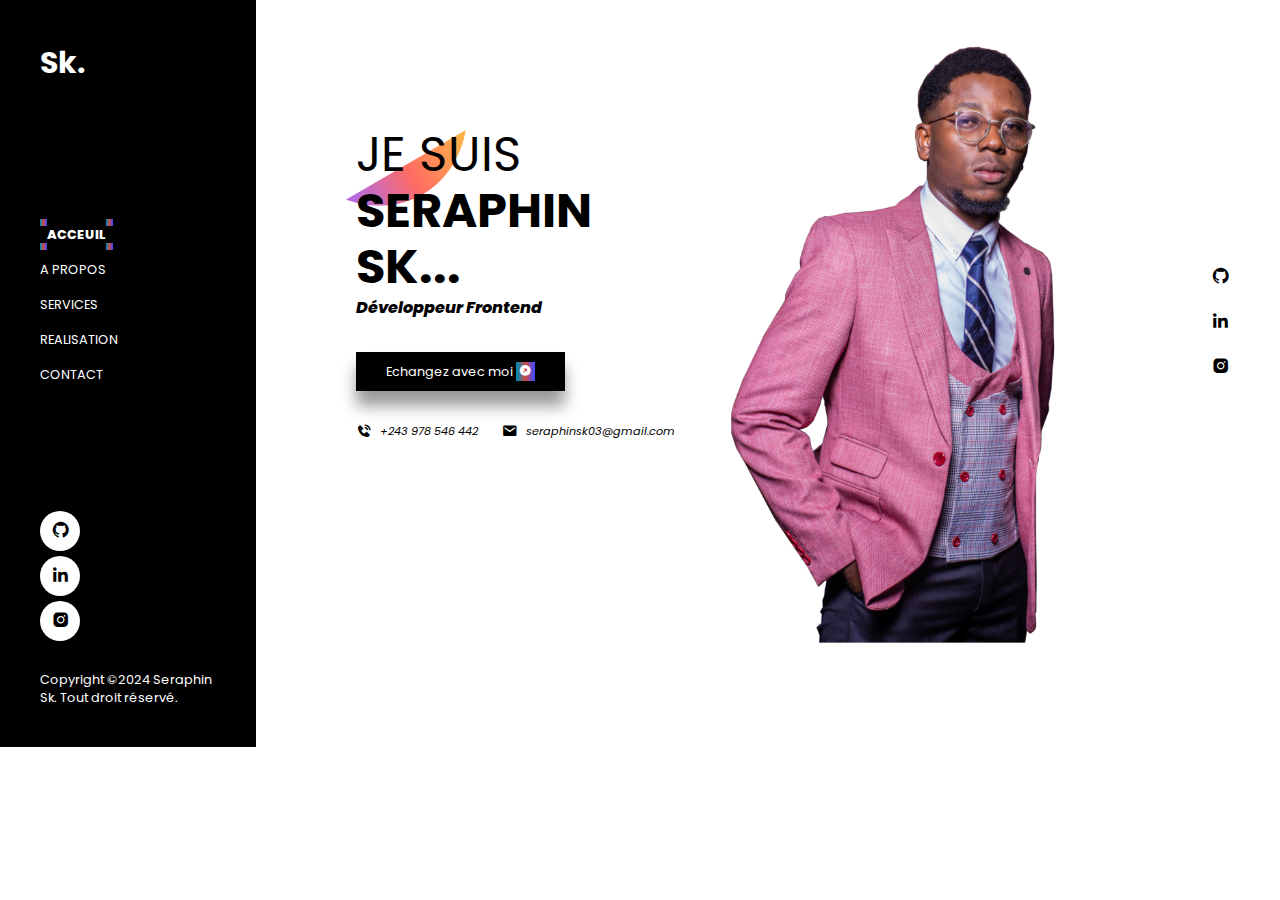
==== index.html @ d550e168 "first commit" ====
<!DOCTYPE html>
<html lang="en">
<head>
    <meta charset="UTF-8">
    <meta name="viewport" content="width=device-width, initial-scale=1.0">
    <title>My_Portfolio-Web</title>
    <!--=============== Favicon ===============-->
    <link rel="shortcut icon" href="/assets/img/favicon.png" type="image/x-icon">
     <!-- link css -->
    <link rel="stylesheet" href="assets/css/style.css">
    <!-- BOX ICONS -->
    <link href='https://unpkg.com/boxicons@2.1.4/css/boxicons.min.css' rel='stylesheet'>
</head>
<body>
   
    <!-- HOME -->
    <section class="global_left">

        <!-- hide sidebar -->
            <input type="checkbox"  id="check">
        
            <label for="check">
                <i class='bx bx-menu' id="btn"></i> 
                <i class='bx bx-x' id="cancel"></i>
            </label>

        <div class="side_bar">

            <div class="content_side_bar">
                <div class="content_logo">
                    <h1>Sk.</h1>
                </div>

                <div class="menu_side_bar">
                    <ul class="link_menu">
                        <li><a href="#" class="active" >ACCEUIL</a></li>
                        <li><a href="assets/html/about.html">A PROPOS</a></li>
                        <li><a href="assets/html/services.html">SERVICES</a></li>
                        <li><a href="assets/html/works.html">REALISATION</a></li>
                        <!-- <li><a href="/assets/html/blogs.html">BLOGS</a></li> -->
                        <li><a href="assets/html/contact.html">CONTACT</a></li>
                    </ul>
                </div>

                <div class="socails_side_bar">
                    <ul class="link_socails">
                        <li><a href="https://github.com/Seraphin-Sk"><i class='bx bxl-github'></i></a></li>
                        <li><a href="https://www.linkedin.com/in/seraphin-sk-49287720a/"><i class='bx bxl-linkedin'></i></a></li>
                        <li><a href="https://www.instagram.com/seraphin__sk/"><i class='bx bxl-instagram-alt'></i></a></li>
                    </ul>
                </div>

                <div class="copyrights_side_bar">
                    <p>
                        Copyright ©2024 Seraphin Sk. Tout droit réservé.
                    </p>
                </div>
            </div>
        </div>

        <!-- too block -->
        <div class="global_right">

            <div class="hero">
                <div class="content_hero">
                    <div class="content">
                        <div class="content_title">
                            <h1>
                                <span class="title_span">JE SUIS</span> SERAPHIN SK...
                            </h1>
                            <p class="subtitle">
                                <span class="subtitle_span">Développeur Frontend</span>
                            </p>
                        </div>
    
                        <div class="content_btn">
                            <button class="title_btn">
                                <a href="assets/html/contact.html">
                                    Echangez avec moi <i class='bx bxs-right-top-arrow-circle icon_btn'></i>
                                </a>
                            </button>
                        </div>
    
                        <div class="content_contact">
                            <span class="contact_text"><i class='bx bxs-phone-call contact_icon'></i> +243 978 546 442</span>
                            <span class="contact_text"><i class='bx bxs-envelope contact_icon'></i> seraphinsk03@gmail.com</span>
                        </div>
                    </div>
    
                    <div class="vector">
                        <img src="assets/img/Vector.png" alt="">
                    </div>
                </div>
    
                <div class="img_hero">
                    <img src="assets/img/sk.png" alt="">
                </div>
    
                <div class="socails_hero">
                    <ul class="link_socails">
                        <li><a href="https://github.com/Seraphin-Sk"><i class='bx bxl-github'></i></a></li>
                        <li><a href="https://www.linkedin.com/in/seraphin-sk-49287720a/"><i class='bx bxl-linkedin'></i></a></li>
                        <li><a href="https://www.instagram.com/seraphin__sk/"><i class='bx bxl-instagram-alt'></i></a></li>
                    </ul>
                </div>
            </div>
        </div>   
    </section>
</body>
</html>
---- assets/css/style.css ----
/* Google fonts */
@import url('https://fonts.googleapis.com/css2?family=Poppins:ital,wght@0,400;0,500;0,600;0,700;0,800;0,900;1,800;1,900&display=swap');

*{
    font-family: "Poppins", sans-serif;
    margin: 0;
    padding: 0;
    box-sizing: border-box;
    list-style: none;
    text-decoration: none;
}

:root {
    --text-color: #000000;
    --bg-color: #fff;
    --background: linear-gradient(270.16deg, #464cfa 5.74%, #d74641 50.64%, #0a88ab 92.05%);
}

img{
    width: 100%;
}

/* 01_HOME */
.side_bar{
    position: fixed;
    background-color: #000000;
    top: 0;
    left: 0;
    width: 20%;
    height: auto;
    transition: all .5s ease;
}

.content_side_bar{
    padding: 40px;
    color: var(--bg-color);
}

.content_logo{
    position: relative;
    margin-bottom: 130px;
}

.content_logo h1{
    font-size: 30px;
}

.link_menu li{
    padding: 5px 0;
}

.link_menu li a{
    color: var(--bg-color);
    font-size: 0.8rem;
}

.link_menu li a:hover{
    font-weight: 600;
}

.active{
    font-weight: 800;
    border: 7px solid;
    border-image-source: var(--background); 
}

.socails_side_bar{
    margin-top: 120px;
}

 .link_socails li{
    padding: 10px 0 ;
    width: 40px;
    height: 40px;
    background-color: var(--bg-color);
    display: flex;
    align-items: center;
    justify-content: center;
    border-radius: 50%;
    margin-bottom: 5px;
}

.link_socails li:hover{
    transition: 0.5s;
    background-color: #2c16f1;
}

.link_socails li a i:hover{
    color: white;
}

.link_socails li a{
    color: var(--text-color);
}

.copyrights_side_bar{
    margin-top: 30px;
}

.copyrights_side_bar p{
    font-size: 0.8rem;
}


/* hide sidebar */
#check{
    display: none;
}

label #btn, label #cancel{
    display: none;
}


/* part right */
.global_right{
    position: relative;
    top: 0;
    right: 0;
    left: 20%;
    width: 80%;
    height: auto;
    background-color: var(--bg-color);
}


/* HERO */
.hero{
    display: flex;
    justify-content: center;
    align-items: center;
    padding: 0 20px;
}

.content_hero .content{
    position: relative;
    display: grid;
    gap: 2rem;
    align-items : flex-start;
    margin-left: 80px;
    z-index: 100;
}

.content_title h1 {
    font-size: 3rem;
    line-height: 3.5rem;
}

.content_title .title_span{
   font-weight: normal;
}

.content_title .subtitle_span{
    font-weight: 800;
    font-style: italic;
}

.content_btn .title_btn{
    padding: 10px 30px;
    background-color: var(--text-color);
    color: var(--bg-color);
    font-size: 0.8rem;
    cursor: pointer;
    border: none;
    outline: none;
    box-shadow: 0 15px 15px rgba(0, 0, 0, 0.4);
}

.content_btn .title_btn a{
    color: var(--bg-color);
}

.title_btn .icon_btn{
    border: 1px solid linear-gradient(270.16deg, #464cfa 5.74%, #d74641 50.64%, #0a88ab 92.05%);
    padding: 3px 3px;
    font-size: 0.8rem;
    background: linear-gradient(270.16deg, #464cfa 5.74%, #d74641 50.64%, #0a88ab 92.05%);
}

.content_contact{
    display: flex;
    gap: 1.5rem;
}

.contact_text{
    display: flex;
    gap: 0.5rem;
    font-size: 0.7rem;
    font-style: italic;
}

.contact_icon{
    font-size: 1rem;
}

/* vector */
.vector{
    position: relative;
    width: 120px;
    left: 70px;
    top: -310px;
}

.img_hero{
    padding: 0 40px;
}

.socails_hero{
    margin-right: 20px;
}

.link_socails li a{
    font-size: 1.2rem;
}


/* ================ 02_ABOUT ============== */
.container_welcom{
    position: relative;
    padding: 30px 70px;
}
/* welcome to */

.title_wlcom span{
    font-style: italic;
    font-size: 0.7rem;
}

.content_element{
    display: flex;
    align-items: center;
    justify-content: space-between;
}

.element_img img{
    width: 100%;
    height: auto;
}

.element_img .details_img{
    text-align: center;
    margin-top: 20px;
}

.details_img h1{
    color: #3535e7;
}

.details_img .subtitle{
    font-size: 0.8rem;
}

.details_img .subtitle_span{
    font-style: italic;
    font-weight: 800;
}

.details_img button{
    margin-top: 20px;
    padding: 10px 30px;
    background-color: var(--text-color);
    color: var(--bg-color);
    font-size: 0.8rem;
    cursor: pointer;
    border: none;
    outline: none;
    box-shadow: 0 15px 15px rgba(0, 0, 0, 0.4);
}

.details_img button .icon_btn{
    border: 1px solid linear-gradient(270.16deg, #464cfa 5.74%, #d74641 50.64%, #0a88ab 92.05%);
    padding: 3px 3px;
    font-size: 0.8rem;
    background: linear-gradient(270.16deg, #464cfa 5.74%, #d74641 50.64%, #0a88ab 92.05%);
}

.details_img button a{
    color: var(--bg-color);
}

.element_doc{
    margin-left: 80px;
}

.element_doc .doc_links ul{
    display: grid;
    grid-template-columns: repeat(2, max-content);
    gap: 1rem;
    padding: 30px 0;
}

.doc_links li{
    font-style: italic;
    font-size: 0.8rem;
    font-weight: 600;
}

.doc_links .doc_icon{
    border: 1px solid ececec;
    border-radius: 50%;
    padding: 5px;
    background: #ececec;
}

.doc_para{
    display: flex;
    justify-content: space-between;
    padding: 30px 0;
}

.para .title_para{
    margin-bottom: 5px;
    font-size: 1rem;
    font-style: italic;
    display: flex;
    gap: 0.7rem;
}

.para .title_para .number{
    font-style: normal;
    font-size: 2.5rem;
    color: #3535e7;
}

.para .para_content{
    font-size: 0.8rem;
}

.para .para_content span{
    color: #3535e7;
}

.element_doc .doc_faq{
    background-color: var(--text-color);
    border: 1px solid var(--text-color);
    padding: 20px 20px;
    display: flex;
}

.doc_faq p{
    font-size: 0.9rem;
    font-style: italic;
    color:#868686;
    margin-left: 10px;
}

.doc_faq .icon_faq{
    color :#292828;
    font-size: 2.3rem;
}

/* My experience */
.my_experience{
    background: rgb(0, 0, 74);
    display: flex; 
    align-items: center;
    justify-content: space-between;
    padding: 50px 70px;
}

.my_experience .block_1{
    display: grid;
    row-gap: 1rem;
}

.block_1 .block_title .expe{
    color: var(--bg-color);
    font-style: italic;
    font-size: 0.7rem;
}

.block_title h1{
    color: var(--bg-color);
    font-weight: 600;
    letter-spacing: 1px;
}

.block_1 .block_para{
    font-size: 0.7rem;
    color: var(--bg-color);
}


.block_2{
    display: grid;
    grid-template-columns: repeat(2, 2fr);
    gap: 1rem;
}

.block_2 .exp_block span{
    color: #2c16f1;
    font-weight: 600;
}

.exp_block h1{
    color: var(--bg-color);
    font-size: 1.3rem;
    font-weight: 500;
}

/* ============ SERVICES ============= */
.service_specialitie{
    padding: 50px 100px;
}

.service_specialitie .title_specialitie span{
    font-style: italic;
    font-size: 0.7rem;
    color: var(--text-color);
}

.title_specialitie h1{
    font-weight: 600;
    letter-spacing: 0.1rem;
}

.services_items .items_group{
    display: flex;
    justify-content: space-between;
    margin-top: 30px;
}

.items_group .items_title, .items_subtitle, .items_icons{
    margin-bottom: 20px;
}

.items_title h1{
    font-size: 1.1rem;
    font-weight: 500;
}

.items_subtitle p{
    font-size: 0.7rem;
    margin-left: 7rem;
}

.items_subtitle .item_img{
    margin-left: 7rem;
    
}
.items_subtitle .item_img img{
    width: 70%;
    height: auto;
}

.items_icons i{
    font-size: 2rem;
    color: #141313;
    cursor: pointer;
}

/* =========== WORK ======= */

.recent_projets{
    padding: 50px 50px;
}

.container_project .work_title{
    margin-bottom: 30px;
}

.work_title span{
    font-size: 0.7rem;
    font-style: italic;
}

.work_content {
    display: grid;
    grid-template-columns: repeat(2, max-content);
    column-gap: 2rem;
}

.project_content{
    display: flex;
    justify-content: space-between;
}

.work_project{
    padding-right: 1rem;
}
.project_content .work_project span{
    font-size: 0.6rem;
    font-style: italic;
    font-weight: normal;
}

.work_project h3{
    font-size: 1.5rem;
    font-weight: 500;
} 

.work_project i{
    font-size: 3rem;
}

.work_img{
    position: relative;
    overflow: hidden;
}

.work_img img{
    width: 100%;
    border: 1px solid rgb(0, 0, 74);
    border-radius: 5px;
}

.work_img .work_modal{
    position: absolute;
    left: 0;
    bottom: -100%;
    width: 100%;
    height: 100%;
    background: linear-gradient(180deg,
                hsla(0, 0%, 0%, 0) 0%,
                hsla(red, 70%, 40%, .8) 120%);
    backdrop-filter: blur(4px);
    -webkit-backdrop-filter: blur(4px); /* for safari */
    border-radius: 5px;
    display: flex;
    flex-direction: column;
    justify-content: end;
    padding: 1rem 2rem;
    transition: bottom 0.6s;
    text-align: center;
}


.modal_subtitle{
    font-size: 0.8rem;
    color: #e6e3e3;
    border: 1px solid #18171768;
    border-radius: 2rem;
    width: 6rem;
    padding: 0 1rem;
    background-color: #18171768;
  }
  
  .modal_title{
    font-size: 1rem;
    padding: 1rem 0;
    color: rgb(0, 0, 74);
  }
  
  .modal_button i{
    font-size: 1.4rem;
    color: var(--text-color);
    font-weight: var(--bg-color);
    border: 1px solid var(--bg-color);
    border-radius: 50px;
    padding: 0.5rem;
    background-color: var(--bg-color);
    transition: all 0.4s ease-out;
  }
  
  .modal_button i:hover{
    background-color: rgb(0, 0, 74);
    color: var(--bg-color);
    border: 1px solid var(--title-color);
  }
  
  /* move and remove blur */
  
  .work_img:hover .work_modal{
    bottom: 0;
  }
  

/* TESTIMONAIL */

.recent_projets .testimonials{
    background: rgb(0, 0, 74) ;
    margin-top: 30px;
}

.content_testi .testi_title{
    text-align: center;
    padding: 30px 0;
    margin-bottom: -70px;

}

.testi_title span{
    font-style: italic;
    font-size: 0.7rem;
    color: var(--bg-color);
}

.testi_title h1{
    color: var(--bg-color);
    font-size: 2rem;
    font-weight: 500;
}

.content_testi .block_testi{
    display: flex;
    justify-content: space-between;
    padding: 0 20px;
}


.block_testi .testi_img img{
    width: 150%;
}

.block_testi .testi_quote{
    margin-left: 50px;
    margin-top: 70px;
} 

.testi_quote .quote_p p{
    font-size: 1rem;
    font-style: italic;
    color: #cececebc;
    padding: 20px 0;
}

.testi_quote .quote_p span{
    font-size: 0.7rem;
    color: var(--bg-color);
}

.testi_quote .quote_icons{
    padding: 20px 0;
}

.quote_icons i{
    border: 1px solid var(--bg-color);
    padding: 5px;
    border-radius: 50%;
    font-size: 1.4rem;
    background: var(--bg-color);
    font-weight: 200;
}

.quote_icons i:hover{
    background-color: rgb(0, 0, 74);
    color: var(--bg-color);
    transition: 0.5s;
}

.testi_logo{
    display: flex;
    justify-content: space-around;
    align-items: center;
    padding: 10px 50px;
}

.testi_logo img{
    width: 15%;
}


/* ================= BLOGS =============== */
.read_blog {
    padding: 50px 50px;
}

.read_blog .blog_title {
    text-align: center;
    margin-bottom: 40px;
}

.blog_title span {
    font-size: 0.7rem;
    font-style: italic;
}

.read_blog  .blog_content {
    display: flex;
    align-items: center;
    justify-content: space-between;
    gap: 3rem;
}

.blog_content img{
    width: 100%;
    height: auto;
}

.blog_content .group_txt span{
    font-size: 0.7rem;
    font-style: italic;
}

.blog_content .group_txt p{
    font-weight: 600;
    font-size: 0.9rem;
}

.read_blog .blog_btn{
    padding: 50px 0;
    text-align: center;
}

.read_blog .blog_btn button{
    padding: 10px 30px;
    background-color: var(--text-color);
    color: var(--bg-color);
    font-size: 0.8rem;
    cursor: pointer;
    border: none;
    outline: none;
    box-shadow: 0 15px 15px rgba(0, 0, 0, 0.4);
}

.blog_btn button .icon_btn{
    border: 1px solid linear-gradient(270.16deg, #464cfa 5.74%, #d74641 50.64%, #0a88ab 92.05%);
    padding: 3px 3px;
    font-size: 0.8rem;
    background: linear-gradient(270.16deg, #464cfa 5.74%, #d74641 50.64%, #0a88ab 92.05%);
}

/* ============ CONTACT ============== */

.container_contact{
    display: flex;
    justify-content: space-around;
    padding: 50px 0;
    margin-top: 10%;
}

.contact_txt{
    display: grid;
    row-gap: 3rem;
}

.contact_txt .txt_title span {
    font-size: 0.7rem;
    font-style: italic;
}

.contact_txt .txt_title h1{
    margin-bottom: 10px;
    font-weight: 600;
}

.contact_txt .txt_title p{
    font-size: 0.7rem;
}

.contact_txt .txt_number span{
    font-weight: 600;
    font-size: 1.2rem;
}

.contact_txt .txt_socials a{
    color: var(--text-color);
    padding: 0 10px;
    font-size: 0.7rem;
}

.contact_txt .txt_socials a:hover{
    font-weight: 600;
}

/* form */
.contact_form {
    background: rgb(0, 0, 74);
    padding: 50px 50px;
    width: 50%;
}

.contact_form .form_txt{
    color: var(--bg-color);
    font-weight: 500;
    margin-bottom: 20px;
}

.input_group{
    margin-bottom: 30px;
}

.input_group .user_name{
    padding: 5px 0;
    border: none;
    outline: none;
    background-color: transparent;
    border-bottom: 1px solid var(--bg-color);
    color: var(--bg-color);
    width: 49%;
}

.input_group .user_name::placeholder{
    color: var(--bg-color);
    font-size: 0.7rem;
}
.form_input .are_msg{
    padding: 5px 0;
    border: none;
    outline: none;
    background-color: transparent;
    border-bottom: 1px solid var(--bg-color);
    color: var(--bg-color);
    resize: none;
    width: 100%;
}

.form_input .are_msg::placeholder{
    color: var(--bg-color);
    font-size: 0.7rem;
}

.form_input .blog_btn{
    margin-top: 25px;
}

.form_input .blog_btn button{
    padding: 10px 20px;
    background-color: var(--text-color);
    color: var(--bg-color);
    font-size: 0.8rem;
    cursor: pointer;
    border: none;
    outline: none;
    box-shadow: 0 15px 15px rgba(0, 0, 0, 0.4);
}

.blog_btn button .icon_btn{
    border: 1px solid linear-gradient(270.16deg, #464cfa 5.74%, #d74641 50.64%, #0a88ab 92.05%);
    padding: 3px 3px;
    font-size: 0.8rem;
    background: linear-gradient(270.16deg, #464cfa 5.74%, #d74641 50.64%, #0a88ab 92.05%);
}


/* =========== MEDIA QUERY ============ */

           /* Smartphone */
@media only screen and (min-width: 390px) and (max-width: 600px) {
 
    /* SIDE_BAR */

    .global_left .side_bar{
        position: fixed;
        left: -250px;
        width: 50%;
        height: auto;
        transition: all .5s ease;
    }

    .content_side_bar .menu_side_bar{
        margin-top: 180px;
    }
    
    .socails_side_bar{
        margin-top: 170px;
    }


    /* hide sidebar */
    #check{
        display: none;
    }

    label #btn, label #cancel{
        display: block;
        position: fixed;
        cursor: pointer;
        background: var(--text-color);
        border-radius: 5px;
    }

    label #btn{
        left: 40px;
        top: 25px;
        font-size: 30px;
        color: var(--bg-color);
        padding: 5px 5px;
        transition: all .5s;
        z-index: 1111;
    }

    label #cancel{
        z-index: 1111;
        left: -150px;
        top: 17px;
        font-size: 25px;
        color: var(--bg-color);
        padding: 4px 5px;
        transition: all .5s ease;
    }

    #check:checked ~ .side_bar{
        left: 0;
    }

    #check:checked ~ label #btn{
        left: 250px;
        opacity: 0;
        pointer-events: none;
    }
    #check:checked ~ label #cancel{
        left: 150px;
    }


    /* ======= HOME - HERO ========= */

    .global_right{
        left: 0;
        width: 100%;
        z-index: -1111;
    }

    .hero{
        display: grid;
        /* margin-top: 70px; */
        /* position: fixed; */
        /* padding: 0;
        margin: 0; */
    }

    /* .hero .content_hero{
        grid-column: 1 / 3; 
    } */

    .content_hero .content{
        margin-left: 10px;
        margin-top: 100px;
    }

    .hero .img_hero, .socails_hero {
        /* grid-column: span 2; */
        grid-row: 2 ;
        
    } 

    .content_contact{
        display: grid;
        row-gap: 0.5em;
    }

    .hero .img_hero{
        width: 120%; 
        margin-top: -100px;
    }

    /* vector */
    .vector{
        position: relative;
        width: 150px;
        left: 5px;
        top: -340px;
    }

    /* ========== ABOUT ========= */
    .container_welcom{
        padding: 20px 0;
        margin-top: 50px;
    }
    /* welcome to */
    
    .title_wlcom{
        text-align: center;
        font-size: 20px;
    }

    .content_element, .doc_para, .my_experience {
        display: block;
    }

    .element_img img{
        width: 100%;
        height: auto;
        margin-top: -50px;
    }

    .doc_para .para{
        padding: 10px 0;
    }

    .element_doc{
        margin-left: 30px;
    }

    .element_doc .doc_faq {
        margin-right: 20px;
    }

    .my_experience {
        display: block;
        padding: 40px 0;
    }

    .my_experience .block_1, .block_2{
        padding: 0 30px;
    }

    .block_title h1{
        font-size: 2.2rem;
    }

    .block_1 .block_title .expe{
        font-size: 1rem;
    }
    
    .block_1 .block_para{
        font-size: 1.3rem;
    }

    .block_2{
        display: block;
        margin-top: 30px;
    }

    .block_2 h1{
        padding: 10px 0;
        font-size: 1.7rem;
    }
    
    /* ========== SERVICES =========== */
    .service_specialitie{
        padding: 0 20px;
        margin-top: 80px;
    }
    
    .service_specialitie .title_specialitie span{
        font-size: 1rem;
    }
    
    .title_specialitie h1{
        font-size: 2.3rem;
    }
    
    .services_items .items_group{
        display: grid;

    }

    .items_title h1{
        font-size: 1.8rem;
    }
    
    .items_subtitle p{
        font-size: 1rem;
        margin-left: 3rem;
    }
    
    .items_subtitle .item_img{
        margin-left: 3rem;
    }
    
    /* ======== WORKS ========= */
    .recent_projets{
        padding: 0 20px;
        margin-top: 80px; 
    }
    
    .work_title span{
        font-size: 1rem;
    }

    .work_title h1{
        font-size: 2.3rem;
    }
    
    .work_content {
        display: grid;
        grid-template-columns: repeat(1, max-content);
        column-gap: 0;
        row-gap: 1rem;
    }

    .project_content .work_project span{
        font-size: 0.9rem;
    }

    .work_project h3{
        font-size: 1.7rem;
    } 

    .project_content{
        display: grid;
        row-gap: 1rem;
    }
    
    
    .work_project i{
        display: none;
    }
    
    .work_img img{
        width: 110%;
    }

    /* testimonial */
    
    .content_testi .block_testi{
        display: grid;
        padding: 0 30px;
    }

    .testi_title span{
        font-size: 1rem;
    }

    .block_testi .testi_img img {
        width: 100%;
    }

    .block_testi .testi_quote{
        margin-top: 0;
    } 
    
    .block_testi .testi_quote{
        margin-left: 10px;
    } 

    /* ============ BLOGS ============= */
    .read_blog {
        padding: 70px 40px;
    }
    
    .read_blog .blog_title {
        text-align: center;
        margin-bottom: 40px;
    }
    
    .blog_title span {
        font-size: 1rem;
    }
    .blog_title h1{
        font-size: 2rem;
    }
    
    .read_blog  .blog_content {
        display: grid;
        row-gap: 3rem;
    }

    .blog_content .group_txt span{
        font-size: 1rem;
    }
    
    .blog_content .group_txt p{
        font-size: 1.4rem;
    }

    /* ============ CONTACT ============= */
    .container_contact{
        display: grid;
        padding: 0 30px;
        margin-top: 50px;
    }

    .contact_txt{
        row-gap: 1rem;
        padding: 50px 0;
    }
    
    .contact_txt .txt_title span {
        font-size: 1rem;
    }
    
    .contact_txt .txt_title h1{
        font-size: 2.3rem;
        margin-bottom: 0;
    }
    
    .contact_txt .txt_title p{
        font-size: 1rem;
    }
    
    .contact_txt .txt_number span{
        font-size: 1.5rem;
    }
    
    .contact_txt .txt_socials a{
        color: var(--text-color);
        padding: 0 5px;
        font-size: 1.1rem;
    }
    
    .contact_form {
        background: linear-gradient(270.16deg, #464cfa 5.74%, #d74641 50.64%, #0a88ab 92.05%);
        padding: 50px 50px;
        width: 100%;
    }
    
    .input_group .user_name{
        padding: 20px 0;
        width: 100%;
    }
}

               /* Tablette */
    /* ========= MEDIA QUERIES ========== */
@media only screen and (min-width: 601px) and (max-width: 1024px) {
    /* SIDE_BAR */

    .global_left .side_bar{
        position: fixed;
        left: -400px;
        width: 40%;
        height: auto;
        transition: all .5s ease;
    }

    .content_side_bar .menu_side_bar{
        margin-top: 200px;
    }

    .content_logo{
        margin-top: -20px;
    }

    .content_logo h1{
        font-size: 50px;
    }
    
    .link_menu li{
        padding: 10px 0;
    }
    
    .link_menu li a{
        font-size: 1.7rem;
    }
    
    .link_socails li{
        width: 60px;
        height: 60px;
    }
    
    .link_socails li a{
        font-size: 35px;
    }
    
    .copyrights_side_bar p{
        font-size: 1rem;
    }

    .socails_side_bar{
        margin-top: 120px;
    }


    /* hide sidebar */
    #check{
        display: none;
    }

    label #btn, label #cancel{
        display: block;
        position: fixed;
        cursor: pointer;
        background: var(--text-color);
        border-radius: 5px;
    }

    label #btn{
        left: 60px;
        top: 25px;
        font-size: 60px;
        color: var(--bg-color);
        padding: 5px 5px;
        transition: all .5s;
        z-index: 1111;
    }

    label #cancel{
        z-index: 1111;
        left: -150px;
        top: 17px;
        font-size: 50px;
        color: var(--bg-color);
        padding: 4px 5px;
        transition: all .5s ease;
    }

    #check:checked ~ .side_bar{
        left: 0;
    }

    #check:checked ~ label #btn{
        left: 250px;
        opacity: 0;
        pointer-events: none;
    }
    #check:checked ~ label #cancel{
        left: 220px;
    }
    
    /* ======= HOME - HERO ========= */

    .global_right{
        left: 0;
        width: 100%;
        z-index: -1111;
    }

    .hero{
        display: grid;
        margin-top: 90px;
    }

    .content_hero .content{
        margin-left: 20px;
        margin-top: 40px;
    }

    .hero .img_hero, .socails_hero {
        grid-row: 2 ;
        
    }

    .content_contact{
        display: grid;
        row-gap: 0.5rem;
    }

    .content_title h1 {
        font-size: 5rem;
        line-height: 90px;
    }
    
    .content_title .subtitle{
        font-size: 1.7rem;
    }

    .content_btn .title_btn{
        padding: 20px 40px;
        font-size: 1.5rem;
    }
    
    .title_btn .icon_btn{
        font-size: 1.5rem;
    }
    
    .contact_text{
        font-size: 1.5rem;
    }

    .content_contact .contact_icon{
        font-size: 2rem;
    }

    .hero .img_hero{
        width: 100%; 
        margin-top: -150px;
    }

    /* vector */
    .vector{
        position: relative;
        width: 200px;
        left: 20px;
        top: -440px;
    }


    /* ========== ABOUT ========= */
    .container_welcom{
        padding: 20px 0;
        margin-top: 50px;
    }
    /* welcome to */
    
    .title_wlcom span{
        font-size: 1.5rem;
    }
    .title_wlcom{
        text-align: center;
        font-size: 2rem;
    }

    .content_element, .doc_para, .my_experience {
        display: block;
    }
    
    .element_img img{
        width: 100%;
        height: auto;
        margin-top: -100px;
    }
    
    .element_img .details_img{
        margin-top: 30px;
    }
    
    .details_img h1{
        font-size: 3.5rem;
    }
    
    .details_img .subtitle{
        font-size: 1.5rem;
    }
    
    .details_img button{
        padding: 20px 40px;
        font-size: 1.5rem;
        margin-bottom: 1rem;
    }
    
    .details_img button .icon_btn{
        padding: 5px 5px;
        font-size: 1.5rem;
    }

    .doc_links li{
        font-size: 1.5rem;
    }
    
    .doc_links .doc_icon{
        padding: 10px;
    } 
    
    .doc_para .para{
        padding: 10px 0;
    }

    .para .title_para{
        font-size: 3rem;
        display: flex;
        gap: 1rem;
    }
    
    .para .title_para .number{
        font-size: 6rem;
    }
    
    .para .para_content{
        font-size: 1.5rem;
    }

    .content_element .element_doc {
        margin-left: 30px;
    }
    
    .doc_faq p{
        font-size: 1.2rem;
    }
    
    .doc_faq .icon_faq{
        font-size: 3rem;
    }

    .element_doc{
        margin-left: 20px;
    }

    .element_doc .doc_faq {
        margin-right: 20px;
    }

    .my_experience {
        display: block;
        padding: 40px 0;
    }

    .my_experience .block_1, .block_2{
        padding: 0 30px;
    }

    .block_title h1{
        font-size: 4rem;
    }

    .block_1 .block_title .expe{
        font-size: 1.5rem;
    }
    
    .block_1 .block_para{
        font-size: 1.6rem;
    }

    .block_2{
        display: block;
        margin-top: 30px;
    }
    
    .block_2 .exp_block span{
        color: #2c16f1;
        font-style: normal;
        font-size: 2.3rem;
        font-weight: 600;
    }
    
    .exp_block h1{
        color: var(--bg-color);
        font-size: 2.3rem;
        font-weight: 500;
        padding: 15px 0;
    }

        
     /* ========== SERVICES =========== */
    .service_specialitie{
        padding: 0 20px;
        margin-top: 130px;
    }
    
    .service_specialitie .title_specialitie span{
        font-size: 1.5rem;
    }
    
    .title_specialitie h1{
        font-size: 4rem;
    }
    
    .services_items .items_group{
        display: grid;
    }

    .items_title h1{
        font-size: 2.5rem;
    }
    
    .items_subtitle p{
        font-size: 1.3rem;
        margin-left: 4rem;
    }
    
    .items_subtitle .item_img{
        margin-left: 3rem;
    }

         /* ======== WORKS ========= */
    .recent_projets{
        padding: 0 20px;
        margin-top: 130px; 
    }
    
    .work_title span{
        font-size: 1.5rem;
    }

    .work_title h1{
        font-size: 4rem;
    }
    
    .work_content {
        display: grid;
        grid-template-columns: repeat(1, max-content);
        column-gap: 0;
        row-gap: 1rem;
        padding: 50px;
    }

    .project_content .work_project span{
        font-size: 1rem;
    }

    .work_project h3{
        font-size: 2rem;
    } 

    .project_content{
        display: flex;
        row-gap: 1rem;
    }
    
    
    .work_project i{
        font-size: 4rem;
    }
    
    .work_img img{
        width: 140%;
    }

    .container_project .work_btn button{
        padding: 20px 40px;
        font-size: 1.5rem;
    }
    
    .work_btn button .icon_btn{
        padding: 5px 5px;
        font-size: 1.5rem;
    }

    /* testimonial */

    .testi_title span{
        font-size: 1rem;
    }
    
    .testi_title h1{
        font-size: 2.5rem;
    }

    .content_testi .block_testi{
        display: grid;
        padding: 0 30px;
    }

    .block_testi .testi_img img {
        width: 50%;
        margin-left: 150px;
    }

    .block_testi .testi_quote{
        margin-top: 0;
    } 
    
    .block_testi .testi_quote{
        margin-left: 10px;
    } 

    .testi_quote .quote_p p{
        font-size: 1.3rem;
    }
    
    .testi_quote .quote_p span{
        font-size: 1rem;
    }
    
    .quote_icons i{
        font-size: 1.8rem;
    }
    
     /* ============ BLOGS ============= */
    .read_blog {
        padding: 100px 40px;
    }
    
    .read_blog .blog_title {
        text-align: center;
        margin-bottom: 40px;
    }
    
    .blog_title span {
        font-size: 1.5rem;
    }
    .blog_title h1{
        font-size: 2.5rem;
    }

    .read_blog  .blog_content {
        display: block;
        row-gap: 3rem;
    }

    .blog_content .group_txt{
        padding: 20px 0;
    }

    .blog_content .group_txt span{
        font-size: 1.2rem;
    }
    
    .blog_content .group_txt p{
        font-size: 1.7rem;
    }

    .read_blog .blog_btn button {
        padding: 20px 40px;
        font-size: 1.5rem;
    }

    .blog_btn button .icon_btn {
        padding: 5px 5px;
        font-size: 1.5rem;
    }

 /* ============ CONTACT ============= */
        .container_contact{
            display: block;
            padding: 20px 30px;
        }
    
        .contact_txt{
            padding: 30px 0;
        }
        
        .contact_txt .txt_title span {
            font-size: 1.5rem;
        }
        
        .contact_txt .txt_title h1{
            font-size: 3rem;
            margin-bottom: 0;
        }
        
        .contact_txt .txt_title p{
            font-size: 1.3rem;
        }
        
        .contact_txt .txt_number span{
            font-size: 2.2rem;
        }
        
        .contact_txt .txt_socials a{
            padding: 0 10px;
            font-size: 1.5rem;
        }
        
        .contact_form {
            padding: 50px 50px;
            width: 100%;
        }
        
        .input_group .user_name{
            padding: 20px 0;
            width: 100%;
        }

        .input_group .user_name::placeholder{
            font-size: 1.2rem;
        }

        .form_input .are_msg::placeholder{
            font-size: 1.2rem;
        }
        
        .form_input .form_icon{
            color: var(--bg-color);
            font-size: 1.3rem;
        }
        
        .form_input .form_joint{
            font-size: 1rem;
            color: var(--bg-color);
        }
        
        .form_input .blog_btn button{
            padding: 20px 30px;
            font-size: 1.5rem;
        }
        
        .blog_btn button .icon_btn{
            padding: 5px 5px;
            font-size: 1rem;
        }    
}
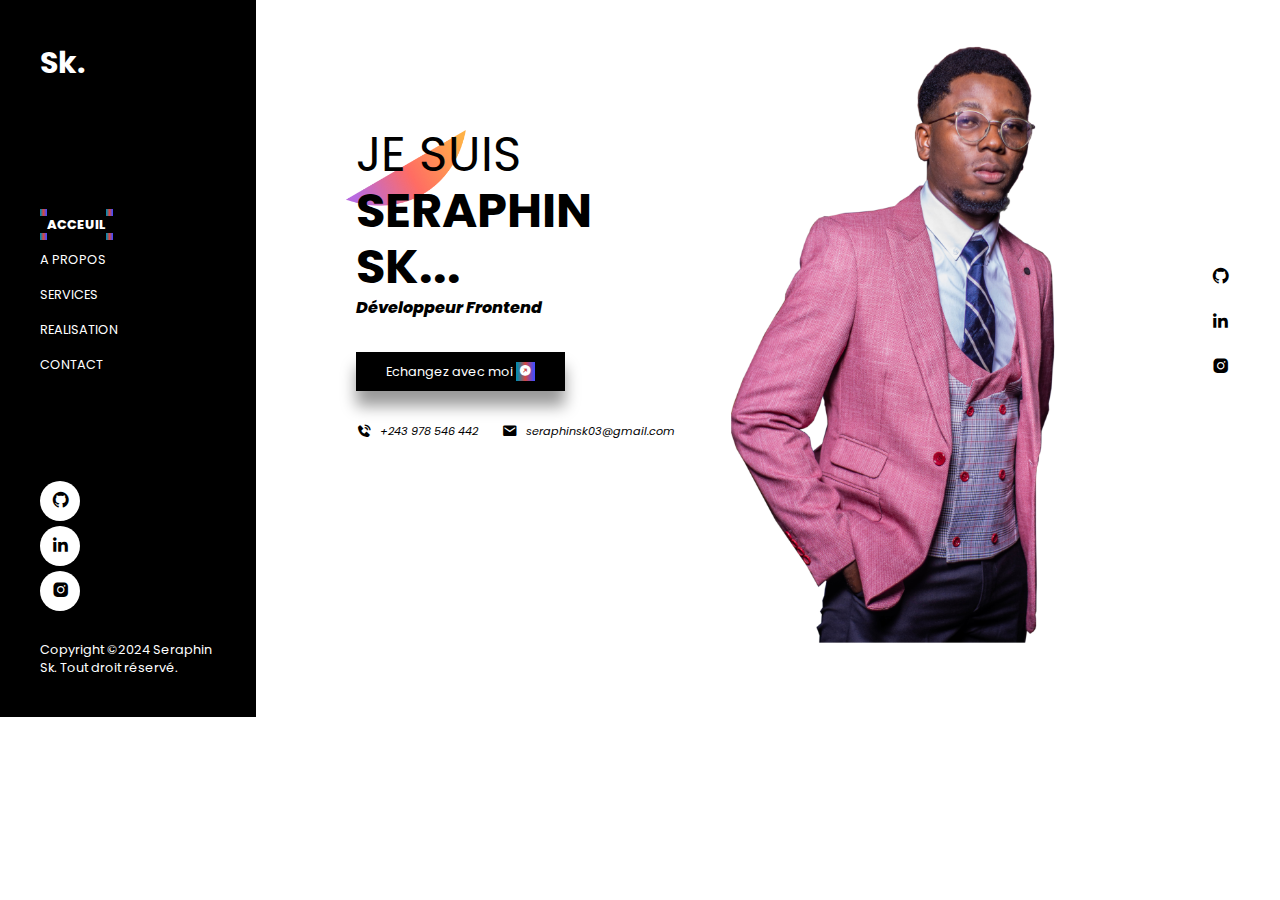
==== commit a7cd7f04: "fixed on the location of the pages" ====
--- a/index.html
+++ b/index.html
@@ -34,11 +34,11 @@
                 <div class="menu_side_bar">
                     <ul class="link_menu">
                         <li><a href="#" class="active" >ACCEUIL</a></li>
-                        <li><a href="assets/html/about.html">A PROPOS</a></li>
-                        <li><a href="assets/html/services.html">SERVICES</a></li>
-                        <li><a href="assets/html/works.html">REALISATION</a></li>
+                        <li><a href="html/about.html">A PROPOS</a></li>
+                        <li><a href="html/services.html">SERVICES</a></li>
+                        <li><a href="html/works.html">REALISATION</a></li>
                         <!-- <li><a href="/assets/html/blogs.html">BLOGS</a></li> -->
-                        <li><a href="assets/html/contact.html">CONTACT</a></li>
+                        <li><a href="html/contact.html">CONTACT</a></li>
                     </ul>
                 </div>
 
@@ -75,7 +75,7 @@
     
                         <div class="content_btn">
                             <button class="title_btn">
-                                <a href="assets/html/contact.html">
+                                <a href="html/contact.html">
                                     Echangez avec moi <i class='bx bxs-right-top-arrow-circle icon_btn'></i>
                                 </a>
                             </button>
--- a/assets/css/style.css
+++ b/assets/css/style.css
@@ -38,7 +38,7 @@
 
 .content_logo{
     position: relative;
-    margin-bottom: 130px;
+    margin-bottom: 120px;
 }
 
 .content_logo h1{
@@ -65,7 +65,7 @@
 }
 
 .socails_side_bar{
-    margin-top: 120px;
+    margin-top: 100px;
 }
 
  .link_socails li{
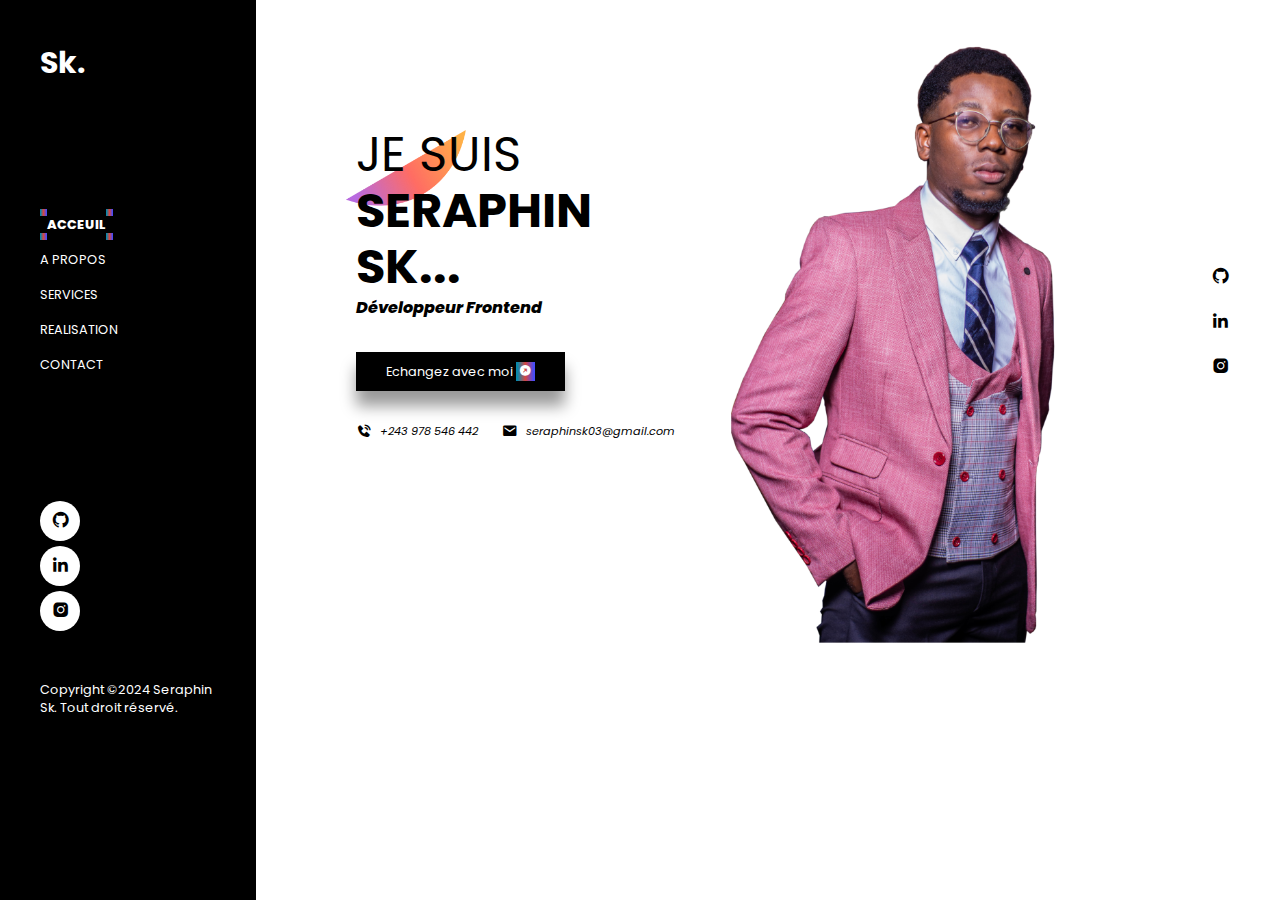
==== commit 74a046fe: "fixes errors on the favicon html" ====
--- a/index.html
+++ b/index.html
@@ -3,9 +3,9 @@
 <head>
     <meta charset="UTF-8">
     <meta name="viewport" content="width=device-width, initial-scale=1.0">
-    <title>My_Portfolio-Web</title>
+    <title>My-Portfolio-Web</title>
     <!--=============== Favicon ===============-->
-    <link rel="shortcut icon" href="/assets/img/favicon.png" type="image/x-icon">
+    <link rel="shortcut icon" href="assets/img/favicon.png" type="image/x-icon">
      <!-- link css -->
     <link rel="stylesheet" href="assets/css/style.css">
     <!-- BOX ICONS -->
@@ -14,7 +14,7 @@
 <body>
    
     <!-- HOME -->
-    <section class="global_left">
+    <section class="global-left">
 
         <!-- hide sidebar -->
             <input type="checkbox"  id="check">
@@ -24,15 +24,15 @@
                 <i class='bx bx-x' id="cancel"></i>
             </label>
 
-        <div class="side_bar">
+        <div class="side-bar">
 
-            <div class="content_side_bar">
-                <div class="content_logo">
+            <div class="content-side-bar">
+                <div class="content-logo">
                     <h1>Sk.</h1>
                 </div>
 
-                <div class="menu_side_bar">
-                    <ul class="link_menu">
+                <div class="menu-side-bar">
+                    <ul class="link-menu">
                         <li><a href="#" class="active" >ACCEUIL</a></li>
                         <li><a href="html/about.html">A PROPOS</a></li>
                         <li><a href="html/services.html">SERVICES</a></li>
@@ -42,15 +42,15 @@
                     </ul>
                 </div>
 
-                <div class="socails_side_bar">
-                    <ul class="link_socails">
+                <div class="socails-side-bar">
+                    <ul class="link-socails">
                         <li><a href="https://github.com/Seraphin-Sk"><i class='bx bxl-github'></i></a></li>
                         <li><a href="https://www.linkedin.com/in/seraphin-sk-49287720a/"><i class='bx bxl-linkedin'></i></a></li>
-                        <li><a href="https://www.instagram.com/seraphin__sk/"><i class='bx bxl-instagram-alt'></i></a></li>
+                        <li><a href="https://www.instagram.com/seraphin--sk/"><i class='bx bxl-instagram-alt'></i></a></li>
                     </ul>
                 </div>
 
-                <div class="copyrights_side_bar">
+                <div class="copyrights-side-bar">
                     <p>
                         Copyright ©2024 Seraphin Sk. Tout droit réservé.
                     </p>
@@ -59,31 +59,31 @@
         </div>
 
         <!-- too block -->
-        <div class="global_right">
+        <div class="global-right">
 
             <div class="hero">
-                <div class="content_hero">
+                <div class="content-hero">
                     <div class="content">
-                        <div class="content_title">
+                        <div class="content-title">
                             <h1>
-                                <span class="title_span">JE SUIS</span> SERAPHIN SK...
+                                <span class="title-span">JE SUIS</span> SERAPHIN SK...
                             </h1>
                             <p class="subtitle">
-                                <span class="subtitle_span">Développeur Frontend</span>
+                                <span class="subtitle-span">Développeur Frontend</span>
                             </p>
                         </div>
     
-                        <div class="content_btn">
-                            <button class="title_btn">
+                        <div class="content-btn">
+                            <button class="title-btn">
                                 <a href="html/contact.html">
-                                    Echangez avec moi <i class='bx bxs-right-top-arrow-circle icon_btn'></i>
+                                    Echangez avec moi <i class='bx bxs-right-top-arrow-circle icon-btn'></i>
                                 </a>
                             </button>
                         </div>
     
-                        <div class="content_contact">
-                            <span class="contact_text"><i class='bx bxs-phone-call contact_icon'></i> +243 978 546 442</span>
-                            <span class="contact_text"><i class='bx bxs-envelope contact_icon'></i> seraphinsk03@gmail.com</span>
+                        <div class="content-contact">
+                            <span class="contact-text"><i class='bx bxs-phone-call contact-icon'></i> +243 978 546 442</span>
+                            <span class="contact-text"><i class='bx bxs-envelope contact-icon'></i> seraphinsk03@gmail.com</span>
                         </div>
                     </div>
     
@@ -92,15 +92,15 @@
                     </div>
                 </div>
     
-                <div class="img_hero">
+                <div class="img-hero">
                     <img src="assets/img/sk.png" alt="">
                 </div>
     
-                <div class="socails_hero">
-                    <ul class="link_socails">
+                <div class="socails-hero">
+                    <ul class="link-socails">
                         <li><a href="https://github.com/Seraphin-Sk"><i class='bx bxl-github'></i></a></li>
                         <li><a href="https://www.linkedin.com/in/seraphin-sk-49287720a/"><i class='bx bxl-linkedin'></i></a></li>
-                        <li><a href="https://www.instagram.com/seraphin__sk/"><i class='bx bxl-instagram-alt'></i></a></li>
+                        <li><a href="https://www.instagram.com/seraphin--sk/"><i class='bx bxl-instagram-alt'></i></a></li>
                     </ul>
                 </div>
             </div>
--- a/assets/css/style.css
+++ b/assets/css/style.css
@@ -20,41 +20,41 @@
     width: 100%;
 }
 
-/* 01_HOME */
-.side_bar{
+/* 01-HOME */
+.side-bar{
     position: fixed;
     background-color: #000000;
     top: 0;
     left: 0;
     width: 20%;
-    height: auto;
+    height: 100vh;
     transition: all .5s ease;
 }
 
-.content_side_bar{
+.content-side-bar{
     padding: 40px;
     color: var(--bg-color);
 }
 
-.content_logo{
+.content-logo{
     position: relative;
     margin-bottom: 120px;
 }
 
-.content_logo h1{
+.content-logo h1{
     font-size: 30px;
 }
 
-.link_menu li{
+.link-menu li{
     padding: 5px 0;
 }
 
-.link_menu li a{
+.link-menu li a{
     color: var(--bg-color);
     font-size: 0.8rem;
 }
 
-.link_menu li a:hover{
+.link-menu li a:hover{
     font-weight: 600;
 }
 
@@ -64,11 +64,11 @@
     border-image-source: var(--background); 
 }
 
-.socails_side_bar{
-    margin-top: 100px;
-}
-
- .link_socails li{
+.socails-side-bar{
+    margin-top: 120px;
+}
+
+ .link-socails li{
     padding: 10px 0 ;
     width: 40px;
     height: 40px;
@@ -80,24 +80,24 @@
     margin-bottom: 5px;
 }
 
-.link_socails li:hover{
+.link-socails li:hover{
     transition: 0.5s;
     background-color: #2c16f1;
 }
 
-.link_socails li a i:hover{
+.link-socails li a i:hover{
     color: white;
 }
 
-.link_socails li a{
+.link-socails li a{
     color: var(--text-color);
 }
 
-.copyrights_side_bar{
-    margin-top: 30px;
-}
-
-.copyrights_side_bar p{
+.copyrights-side-bar{
+    margin-top: 50px;
+}
+
+.copyrights-side-bar p{
     font-size: 0.8rem;
 }
 
@@ -113,7 +113,7 @@
 
 
 /* part right */
-.global_right{
+.global-right{
     position: relative;
     top: 0;
     right: 0;
@@ -132,7 +132,7 @@
     padding: 0 20px;
 }
 
-.content_hero .content{
+.content-hero .content{
     position: relative;
     display: grid;
     gap: 2rem;
@@ -141,21 +141,21 @@
     z-index: 100;
 }
 
-.content_title h1 {
+.content-title h1 {
     font-size: 3rem;
     line-height: 3.5rem;
 }
 
-.content_title .title_span{
+.content-title .title-span{
    font-weight: normal;
 }
 
-.content_title .subtitle_span{
+.content-title .subtitle-span{
     font-weight: 800;
     font-style: italic;
 }
 
-.content_btn .title_btn{
+.content-btn .title-btn{
     padding: 10px 30px;
     background-color: var(--text-color);
     color: var(--bg-color);
@@ -166,30 +166,30 @@
     box-shadow: 0 15px 15px rgba(0, 0, 0, 0.4);
 }
 
-.content_btn .title_btn a{
-    color: var(--bg-color);
-}
-
-.title_btn .icon_btn{
+.content-btn .title-btn a{
+    color: var(--bg-color);
+}
+
+.title-btn .icon-btn{
     border: 1px solid linear-gradient(270.16deg, #464cfa 5.74%, #d74641 50.64%, #0a88ab 92.05%);
     padding: 3px 3px;
     font-size: 0.8rem;
     background: linear-gradient(270.16deg, #464cfa 5.74%, #d74641 50.64%, #0a88ab 92.05%);
 }
 
-.content_contact{
+.content-contact{
     display: flex;
     gap: 1.5rem;
 }
 
-.contact_text{
+.contact-text{
     display: flex;
     gap: 0.5rem;
     font-size: 0.7rem;
     font-style: italic;
 }
 
-.contact_icon{
+.contact-icon{
     font-size: 1rem;
 }
 
@@ -201,61 +201,61 @@
     top: -310px;
 }
 
-.img_hero{
+.img-hero{
     padding: 0 40px;
 }
 
-.socails_hero{
+.socails-hero{
     margin-right: 20px;
 }
 
-.link_socails li a{
+.link-socails li a{
     font-size: 1.2rem;
 }
 
 
-/* ================ 02_ABOUT ============== */
-.container_welcom{
+/* ================ 02-ABOUT ============== */
+.container-welcom{
     position: relative;
     padding: 30px 70px;
 }
 /* welcome to */
 
-.title_wlcom span{
+.title-wlcom span{
     font-style: italic;
     font-size: 0.7rem;
 }
 
-.content_element{
+.content-element{
     display: flex;
     align-items: center;
     justify-content: space-between;
 }
 
-.element_img img{
+.element-img img{
     width: 100%;
     height: auto;
 }
 
-.element_img .details_img{
+.element-img .details-img{
     text-align: center;
     margin-top: 20px;
 }
 
-.details_img h1{
+.details-img h1{
     color: #3535e7;
 }
 
-.details_img .subtitle{
+.details-img .subtitle{
     font-size: 0.8rem;
 }
 
-.details_img .subtitle_span{
+.details-img .subtitle-span{
     font-style: italic;
     font-weight: 800;
 }
 
-.details_img button{
+.details-img button{
     margin-top: 20px;
     padding: 10px 30px;
     background-color: var(--text-color);
@@ -267,48 +267,48 @@
     box-shadow: 0 15px 15px rgba(0, 0, 0, 0.4);
 }
 
-.details_img button .icon_btn{
+.details-img button .icon-btn{
     border: 1px solid linear-gradient(270.16deg, #464cfa 5.74%, #d74641 50.64%, #0a88ab 92.05%);
     padding: 3px 3px;
     font-size: 0.8rem;
     background: linear-gradient(270.16deg, #464cfa 5.74%, #d74641 50.64%, #0a88ab 92.05%);
 }
 
-.details_img button a{
-    color: var(--bg-color);
-}
-
-.element_doc{
+.details-img button a{
+    color: var(--bg-color);
+}
+
+.element-doc{
     margin-left: 80px;
 }
 
-.element_doc .doc_links ul{
+.element-doc .doc-links ul{
     display: grid;
     grid-template-columns: repeat(2, max-content);
     gap: 1rem;
     padding: 30px 0;
 }
 
-.doc_links li{
+.doc-links li{
     font-style: italic;
     font-size: 0.8rem;
     font-weight: 600;
 }
 
-.doc_links .doc_icon{
+.doc-links .doc-icon{
     border: 1px solid ececec;
     border-radius: 50%;
     padding: 5px;
     background: #ececec;
 }
 
-.doc_para{
+.doc-para{
     display: flex;
     justify-content: space-between;
     padding: 30px 0;
 }
 
-.para .title_para{
+.para .title-para{
     margin-bottom: 5px;
     font-size: 1rem;
     font-style: italic;
@@ -316,41 +316,41 @@
     gap: 0.7rem;
 }
 
-.para .title_para .number{
+.para .title-para .number{
     font-style: normal;
     font-size: 2.5rem;
     color: #3535e7;
 }
 
-.para .para_content{
+.para .para-content{
     font-size: 0.8rem;
 }
 
-.para .para_content span{
+.para .para-content span{
     color: #3535e7;
 }
 
-.element_doc .doc_faq{
+.element-doc .doc-faq{
     background-color: var(--text-color);
     border: 1px solid var(--text-color);
     padding: 20px 20px;
     display: flex;
 }
 
-.doc_faq p{
+.doc-faq p{
     font-size: 0.9rem;
     font-style: italic;
     color:#868686;
     margin-left: 10px;
 }
 
-.doc_faq .icon_faq{
+.doc-faq .icon-faq{
     color :#292828;
     font-size: 2.3rem;
 }
 
 /* My experience */
-.my_experience{
+.my-experience{
     background: rgb(0, 0, 74);
     display: flex; 
     align-items: center;
@@ -358,92 +358,92 @@
     padding: 50px 70px;
 }
 
-.my_experience .block_1{
+.my-experience .block-1{
     display: grid;
     row-gap: 1rem;
 }
 
-.block_1 .block_title .expe{
+.block-1 .block-title .expe{
     color: var(--bg-color);
     font-style: italic;
     font-size: 0.7rem;
 }
 
-.block_title h1{
+.block-title h1{
     color: var(--bg-color);
     font-weight: 600;
     letter-spacing: 1px;
 }
 
-.block_1 .block_para{
+.block-1 .block-para{
     font-size: 0.7rem;
     color: var(--bg-color);
 }
 
 
-.block_2{
+.block-2{
     display: grid;
     grid-template-columns: repeat(2, 2fr);
     gap: 1rem;
 }
 
-.block_2 .exp_block span{
+.block-2 .exp-block span{
     color: #2c16f1;
     font-weight: 600;
 }
 
-.exp_block h1{
+.exp-block h1{
     color: var(--bg-color);
     font-size: 1.3rem;
     font-weight: 500;
 }
 
 /* ============ SERVICES ============= */
-.service_specialitie{
+.service-specialitie{
     padding: 50px 100px;
 }
 
-.service_specialitie .title_specialitie span{
+.service-specialitie .title-specialitie span{
     font-style: italic;
     font-size: 0.7rem;
     color: var(--text-color);
 }
 
-.title_specialitie h1{
+.title-specialitie h1{
     font-weight: 600;
     letter-spacing: 0.1rem;
 }
 
-.services_items .items_group{
+.services-items .items-group{
     display: flex;
     justify-content: space-between;
     margin-top: 30px;
 }
 
-.items_group .items_title, .items_subtitle, .items_icons{
+.items-group .items-title, .items-subtitle, .items-icons{
     margin-bottom: 20px;
 }
 
-.items_title h1{
+.items-title h1{
     font-size: 1.1rem;
     font-weight: 500;
 }
 
-.items_subtitle p{
+.items-subtitle p{
     font-size: 0.7rem;
     margin-left: 7rem;
 }
 
-.items_subtitle .item_img{
+.items-subtitle .item-img{
     margin-left: 7rem;
     
 }
-.items_subtitle .item_img img{
+.items-subtitle .item-img img{
     width: 70%;
     height: auto;
 }
 
-.items_icons i{
+.items-icons i{
     font-size: 2rem;
     color: #141313;
     cursor: pointer;
@@ -451,60 +451,60 @@
 
 /* =========== WORK ======= */
 
-.recent_projets{
+.recent-projets{
     padding: 50px 50px;
 }
 
-.container_project .work_title{
+.container-project .work-title{
     margin-bottom: 30px;
 }
 
-.work_title span{
+.work-title span{
     font-size: 0.7rem;
     font-style: italic;
 }
 
-.work_content {
+.work-content {
     display: grid;
     grid-template-columns: repeat(2, max-content);
     column-gap: 2rem;
 }
 
-.project_content{
+.project-content{
     display: flex;
     justify-content: space-between;
 }
 
-.work_project{
+.work-project{
     padding-right: 1rem;
 }
-.project_content .work_project span{
+.project-content .work-project span{
     font-size: 0.6rem;
     font-style: italic;
     font-weight: normal;
 }
 
-.work_project h3{
+.work-project h3{
     font-size: 1.5rem;
     font-weight: 500;
 } 
 
-.work_project i{
+.work-project i{
     font-size: 3rem;
 }
 
-.work_img{
+.work-img{
     position: relative;
     overflow: hidden;
 }
 
-.work_img img{
+.work-img img{
     width: 100%;
     border: 1px solid rgb(0, 0, 74);
     border-radius: 5px;
 }
 
-.work_img .work_modal{
+.work-img .work-modal{
     position: absolute;
     left: 0;
     bottom: -100%;
@@ -525,7 +525,7 @@
 }
 
 
-.modal_subtitle{
+.modal-subtitle{
     font-size: 0.8rem;
     color: #e6e3e3;
     border: 1px solid #18171768;
@@ -535,13 +535,13 @@
     background-color: #18171768;
   }
   
-  .modal_title{
+  .modal-title{
     font-size: 1rem;
     padding: 1rem 0;
     color: rgb(0, 0, 74);
   }
   
-  .modal_button i{
+  .modal-button i{
     font-size: 1.4rem;
     color: var(--text-color);
     font-weight: var(--bg-color);
@@ -552,7 +552,7 @@
     transition: all 0.4s ease-out;
   }
   
-  .modal_button i:hover{
+  .modal-button i:hover{
     background-color: rgb(0, 0, 74);
     color: var(--bg-color);
     border: 1px solid var(--title-color);
@@ -560,70 +560,70 @@
   
   /* move and remove blur */
   
-  .work_img:hover .work_modal{
+  .work-img:hover .work-modal{
     bottom: 0;
   }
   
 
 /* TESTIMONAIL */
 
-.recent_projets .testimonials{
+.recent-projets .testimonials{
     background: rgb(0, 0, 74) ;
     margin-top: 30px;
 }
 
-.content_testi .testi_title{
+.content-testi .testi-title{
     text-align: center;
     padding: 30px 0;
     margin-bottom: -70px;
 
 }
 
-.testi_title span{
+.testi-title span{
     font-style: italic;
     font-size: 0.7rem;
     color: var(--bg-color);
 }
 
-.testi_title h1{
+.testi-title h1{
     color: var(--bg-color);
     font-size: 2rem;
     font-weight: 500;
 }
 
-.content_testi .block_testi{
+.content-testi .block-testi{
     display: flex;
     justify-content: space-between;
     padding: 0 20px;
 }
 
 
-.block_testi .testi_img img{
+.block-testi .testi-img img{
     width: 150%;
 }
 
-.block_testi .testi_quote{
+.block-testi .testi-quote{
     margin-left: 50px;
     margin-top: 70px;
 } 
 
-.testi_quote .quote_p p{
+.testi-quote .quote-p p{
     font-size: 1rem;
     font-style: italic;
     color: #cececebc;
     padding: 20px 0;
 }
 
-.testi_quote .quote_p span{
+.testi-quote .quote-p span{
     font-size: 0.7rem;
     color: var(--bg-color);
 }
 
-.testi_quote .quote_icons{
+.testi-quote .quote-icons{
     padding: 20px 0;
 }
 
-.quote_icons i{
+.quote-icons i{
     border: 1px solid var(--bg-color);
     padding: 5px;
     border-radius: 50%;
@@ -632,67 +632,67 @@
     font-weight: 200;
 }
 
-.quote_icons i:hover{
+.quote-icons i:hover{
     background-color: rgb(0, 0, 74);
     color: var(--bg-color);
     transition: 0.5s;
 }
 
-.testi_logo{
+.testi-logo{
     display: flex;
     justify-content: space-around;
     align-items: center;
     padding: 10px 50px;
 }
 
-.testi_logo img{
+.testi-logo img{
     width: 15%;
 }
 
 
 /* ================= BLOGS =============== */
-.read_blog {
+.read-blog {
     padding: 50px 50px;
 }
 
-.read_blog .blog_title {
+.read-blog .blog-title {
     text-align: center;
     margin-bottom: 40px;
 }
 
-.blog_title span {
+.blog-title span {
     font-size: 0.7rem;
     font-style: italic;
 }
 
-.read_blog  .blog_content {
+.read-blog  .blog-content {
     display: flex;
     align-items: center;
     justify-content: space-between;
     gap: 3rem;
 }
 
-.blog_content img{
+.blog-content img{
     width: 100%;
     height: auto;
 }
 
-.blog_content .group_txt span{
+.blog-content .group-txt span{
     font-size: 0.7rem;
     font-style: italic;
 }
 
-.blog_content .group_txt p{
+.blog-content .group-txt p{
     font-weight: 600;
     font-size: 0.9rem;
 }
 
-.read_blog .blog_btn{
+.read-blog .blog-btn{
     padding: 50px 0;
     text-align: center;
 }
 
-.read_blog .blog_btn button{
+.read-blog .blog-btn button{
     padding: 10px 30px;
     background-color: var(--text-color);
     color: var(--bg-color);
@@ -703,7 +703,7 @@
     box-shadow: 0 15px 15px rgba(0, 0, 0, 0.4);
 }
 
-.blog_btn button .icon_btn{
+.blog-btn button .icon-btn{
     border: 1px solid linear-gradient(270.16deg, #464cfa 5.74%, #d74641 50.64%, #0a88ab 92.05%);
     padding: 3px 3px;
     font-size: 0.8rem;
@@ -712,65 +712,65 @@
 
 /* ============ CONTACT ============== */
 
-.container_contact{
+.container-contact{
     display: flex;
     justify-content: space-around;
     padding: 50px 0;
     margin-top: 10%;
 }
 
-.contact_txt{
+.contact-txt{
     display: grid;
     row-gap: 3rem;
 }
 
-.contact_txt .txt_title span {
+.contact-txt .txt-title span {
     font-size: 0.7rem;
     font-style: italic;
 }
 
-.contact_txt .txt_title h1{
+.contact-txt .txt-title h1{
     margin-bottom: 10px;
     font-weight: 600;
 }
 
-.contact_txt .txt_title p{
+.contact-txt .txt-title p{
     font-size: 0.7rem;
 }
 
-.contact_txt .txt_number span{
+.contact-txt .txt-number span{
     font-weight: 600;
     font-size: 1.2rem;
 }
 
-.contact_txt .txt_socials a{
+.contact-txt .txt-socials a{
     color: var(--text-color);
     padding: 0 10px;
     font-size: 0.7rem;
 }
 
-.contact_txt .txt_socials a:hover{
+.contact-txt .txt-socials a:hover{
     font-weight: 600;
 }
 
 /* form */
-.contact_form {
+.contact-form {
     background: rgb(0, 0, 74);
     padding: 50px 50px;
     width: 50%;
 }
 
-.contact_form .form_txt{
+.contact-form .form-txt{
     color: var(--bg-color);
     font-weight: 500;
     margin-bottom: 20px;
 }
 
-.input_group{
+.input-group{
     margin-bottom: 30px;
 }
 
-.input_group .user_name{
+.input-group .user-name{
     padding: 5px 0;
     border: none;
     outline: none;
@@ -780,11 +780,11 @@
     width: 49%;
 }
 
-.input_group .user_name::placeholder{
+.input-group .user-name::placeholder{
     color: var(--bg-color);
     font-size: 0.7rem;
 }
-.form_input .are_msg{
+.form-input .are-msg{
     padding: 5px 0;
     border: none;
     outline: none;
@@ -795,16 +795,16 @@
     width: 100%;
 }
 
-.form_input .are_msg::placeholder{
+.form-input .are-msg::placeholder{
     color: var(--bg-color);
     font-size: 0.7rem;
 }
 
-.form_input .blog_btn{
+.form-input .blog-btn{
     margin-top: 25px;
 }
 
-.form_input .blog_btn button{
+.form-input .blog-btn button{
     padding: 10px 20px;
     background-color: var(--text-color);
     color: var(--bg-color);
@@ -815,7 +815,7 @@
     box-shadow: 0 15px 15px rgba(0, 0, 0, 0.4);
 }
 
-.blog_btn button .icon_btn{
+.blog-btn button .icon-btn{
     border: 1px solid linear-gradient(270.16deg, #464cfa 5.74%, #d74641 50.64%, #0a88ab 92.05%);
     padding: 3px 3px;
     font-size: 0.8rem;
@@ -826,26 +826,35 @@
 /* =========== MEDIA QUERY ============ */
 
            /* Smartphone */
-@media only screen and (min-width: 390px) and (max-width: 600px) {
+/* @media only screen and (min-width: 390px) and (max-width: 600px)  */
+@media only screen and (min-width: 320px) and (max-width: 568px){
  
-    /* SIDE_BAR */
-
-    .global_left .side_bar{
+    /* side-bar */
+
+    .global-left .side-bar{
         position: fixed;
         left: -250px;
-        width: 50%;
-        height: auto;
+        width: 55%;
+        height: 100vh;
         transition: all .5s ease;
     }
 
-    .content_side_bar .menu_side_bar{
-        margin-top: 180px;
-    }
-    
-    .socails_side_bar{
-        margin-top: 170px;
-    }
-
+    .content-logo{
+        margin-top: 0;
+    }
+
+    .content-side-bar .menu-side-bar{
+        margin-top: -70px;
+    }
+    
+    .socails-side-bar{
+        margin-top: 80px;
+    }
+
+
+    .copyrights-side-bar{
+        margin-top: 20px;
+    }
 
     /* hide sidebar */
     #check{
@@ -880,7 +889,7 @@
         transition: all .5s ease;
     }
 
-    #check:checked ~ .side_bar{
+    #check:checked ~ .side-bar{
         left: 0;
     }
 
@@ -896,7 +905,7 @@
 
     /* ======= HOME - HERO ========= */
 
-    .global_right{
+    .global-right{
         left: 0;
         width: 100%;
         z-index: -1111;
@@ -910,27 +919,27 @@
         margin: 0; */
     }
 
-    /* .hero .content_hero{
+    /* .hero .content-hero{
         grid-column: 1 / 3; 
     } */
 
-    .content_hero .content{
+    .content-hero .content{
         margin-left: 10px;
         margin-top: 100px;
     }
 
-    .hero .img_hero, .socails_hero {
+    .hero .img-hero, .socails-hero {
         /* grid-column: span 2; */
         grid-row: 2 ;
         
     } 
 
-    .content_contact{
+    .content-contact{
         display: grid;
         row-gap: 0.5em;
     }
 
-    .hero .img_hero{
+    .hero .img-hero{
         width: 120%; 
         margin-top: -100px;
     }
@@ -944,240 +953,217 @@
     }
 
     /* ========== ABOUT ========= */
-    .container_welcom{
+    .container-welcom{
         padding: 20px 0;
         margin-top: 50px;
     }
     /* welcome to */
     
-    .title_wlcom{
+    .title-wlcom{
         text-align: center;
         font-size: 20px;
     }
 
-    .content_element, .doc_para, .my_experience {
+    .content-element, .doc-para, .my-experience {
         display: block;
     }
 
-    .element_img img{
+    .element-img img{
         width: 100%;
         height: auto;
         margin-top: -50px;
     }
 
-    .doc_para .para{
+    .doc-para .para{
         padding: 10px 0;
     }
 
-    .element_doc{
+    .element-doc{
         margin-left: 30px;
     }
 
-    .element_doc .doc_faq {
+    .element-doc .doc-faq {
         margin-right: 20px;
     }
 
-    .my_experience {
+    .my-experience {
         display: block;
         padding: 40px 0;
     }
 
-    .my_experience .block_1, .block_2{
+    .my-experience .block-1, .block-2{
         padding: 0 30px;
     }
 
-    .block_title h1{
+    .block-title h1{
         font-size: 2.2rem;
     }
 
-    .block_1 .block_title .expe{
+    .block-1 .block-title .expe{
         font-size: 1rem;
     }
     
-    .block_1 .block_para{
+    .block-1 .block-para{
         font-size: 1.3rem;
     }
 
-    .block_2{
+    .block-2{
         display: block;
         margin-top: 30px;
     }
 
-    .block_2 h1{
+    .block-2 h1{
         padding: 10px 0;
         font-size: 1.7rem;
     }
     
     /* ========== SERVICES =========== */
-    .service_specialitie{
+    .service-specialitie{
         padding: 0 20px;
         margin-top: 80px;
     }
     
-    .service_specialitie .title_specialitie span{
+    .service-specialitie .title-specialitie span{
         font-size: 1rem;
     }
     
-    .title_specialitie h1{
+    .title-specialitie h1{
         font-size: 2.3rem;
     }
     
-    .services_items .items_group{
+    .services-items .items-group{
         display: grid;
 
     }
 
-    .items_title h1{
-        font-size: 1.8rem;
-    }
-    
-    .items_subtitle p{
+    .items-title h1{
+        font-size: 1.5rem;
+    }
+    
+    .items-subtitle p{
         font-size: 1rem;
         margin-left: 3rem;
     }
     
-    .items_subtitle .item_img{
+    .items-subtitle .item-img{
         margin-left: 3rem;
     }
     
     /* ======== WORKS ========= */
-    .recent_projets{
+    .recent-projets{
         padding: 0 20px;
         margin-top: 80px; 
     }
     
-    .work_title span{
+    .work-title span{
         font-size: 1rem;
     }
 
-    .work_title h1{
+    .work-title h1{
         font-size: 2.3rem;
     }
     
-    .work_content {
+    .work-content {
         display: grid;
-        grid-template-columns: repeat(1, max-content);
-        column-gap: 0;
+        grid-template-columns:none;
+        column-gap: normal;
         row-gap: 1rem;
     }
 
-    .project_content .work_project span{
+    .project-content .work-project span{
         font-size: 0.9rem;
     }
 
-    .work_project h3{
+    .work-project{
+        margin-left: 10px;
+    } 
+
+    .work-project h3{
         font-size: 1.7rem;
     } 
 
-    .project_content{
+    .project-content{
         display: grid;
         row-gap: 1rem;
     }
     
     
-    .work_project i{
+    .work-project i{
         display: none;
     }
     
-    .work_img img{
-        width: 110%;
+    .work-img img{
+        width: 100%;
+    }
+    .work-img{
+        margin-left: 10px;
     }
 
     /* testimonial */
     
-    .content_testi .block_testi{
+    .content-testi .block-testi{
         display: grid;
         padding: 0 30px;
     }
 
-    .testi_title span{
+    .testi-title span{
         font-size: 1rem;
     }
 
-    .block_testi .testi_img img {
+    .block-testi .testi-img img {
         width: 100%;
     }
 
-    .block_testi .testi_quote{
+    .block-testi .testi-quote{
         margin-top: 0;
     } 
     
-    .block_testi .testi_quote{
+    .block-testi .testi-quote{
         margin-left: 10px;
     } 
 
-    /* ============ BLOGS ============= */
-    .read_blog {
-        padding: 70px 40px;
-    }
-    
-    .read_blog .blog_title {
-        text-align: center;
-        margin-bottom: 40px;
-    }
-    
-    .blog_title span {
-        font-size: 1rem;
-    }
-    .blog_title h1{
-        font-size: 2rem;
-    }
-    
-    .read_blog  .blog_content {
-        display: grid;
-        row-gap: 3rem;
-    }
-
-    .blog_content .group_txt span{
-        font-size: 1rem;
-    }
-    
-    .blog_content .group_txt p{
-        font-size: 1.4rem;
-    }
 
     /* ============ CONTACT ============= */
-    .container_contact{
+    .container-contact{
         display: grid;
         padding: 0 30px;
         margin-top: 50px;
     }
 
-    .contact_txt{
+    .contact-txt{
         row-gap: 1rem;
         padding: 50px 0;
     }
     
-    .contact_txt .txt_title span {
+    .contact-txt .txt-title span {
         font-size: 1rem;
     }
     
-    .contact_txt .txt_title h1{
+    .contact-txt .txt-title h1{
         font-size: 2.3rem;
         margin-bottom: 0;
     }
     
-    .contact_txt .txt_title p{
+    .contact-txt .txt-title p{
         font-size: 1rem;
     }
     
-    .contact_txt .txt_number span{
+    .contact-txt .txt-number span{
         font-size: 1.5rem;
     }
     
-    .contact_txt .txt_socials a{
+    .contact-txt .txt-socials a{
         color: var(--text-color);
         padding: 0 5px;
-        font-size: 1.1rem;
-    }
-    
-    .contact_form {
-        background: linear-gradient(270.16deg, #464cfa 5.74%, #d74641 50.64%, #0a88ab 92.05%);
+        font-size: 1rem;
+    }
+    
+    .contact-form {
         padding: 50px 50px;
         width: 100%;
     }
     
-    .input_group .user_name{
+    .input-group .user-name{
         padding: 20px 0;
         width: 100%;
     }
@@ -1186,51 +1172,51 @@
                /* Tablette */
     /* ========= MEDIA QUERIES ========== */
 @media only screen and (min-width: 601px) and (max-width: 1024px) {
-    /* SIDE_BAR */
-
-    .global_left .side_bar{
+    /* side-bar */
+
+    .global-left .side-bar{
         position: fixed;
         left: -400px;
         width: 40%;
-        height: auto;
+        height: 100vh;
         transition: all .5s ease;
     }
 
-    .content_side_bar .menu_side_bar{
-        margin-top: 200px;
-    }
-
-    .content_logo{
+    .content-side-bar .menu-side-bar{
+        margin-top: 150px;
+    }
+
+    .content-logo{
         margin-top: -20px;
     }
 
-    .content_logo h1{
+    .content-logo h1{
         font-size: 50px;
     }
     
-    .link_menu li{
+    .link-menu li{
         padding: 10px 0;
     }
     
-    .link_menu li a{
+    .link-menu li a{
         font-size: 1.7rem;
     }
     
-    .link_socails li{
+    .link-socails li{
         width: 60px;
         height: 60px;
     }
     
-    .link_socails li a{
+    .link-socails li a{
         font-size: 35px;
     }
     
-    .copyrights_side_bar p{
+    .copyrights-side-bar p{
         font-size: 1rem;
     }
 
-    .socails_side_bar{
-        margin-top: 120px;
+    .socails-side-bar{
+        margin-top: 100px;
     }
 
 
@@ -1267,7 +1253,7 @@
         transition: all .5s ease;
     }
 
-    #check:checked ~ .side_bar{
+    #check:checked ~ .side-bar{
         left: 0;
     }
 
@@ -1282,7 +1268,7 @@
     
     /* ======= HOME - HERO ========= */
 
-    .global_right{
+    .global-right{
         left: 0;
         width: 100%;
         z-index: -1111;
@@ -1293,48 +1279,48 @@
         margin-top: 90px;
     }
 
-    .content_hero .content{
+    .content-hero .content{
         margin-left: 20px;
         margin-top: 40px;
     }
 
-    .hero .img_hero, .socails_hero {
+    .hero .img-hero, .socails-hero {
         grid-row: 2 ;
         
     }
 
-    .content_contact{
+    .content-contact{
         display: grid;
         row-gap: 0.5rem;
     }
 
-    .content_title h1 {
+    .content-title h1 {
         font-size: 5rem;
         line-height: 90px;
     }
     
-    .content_title .subtitle{
+    .content-title .subtitle{
         font-size: 1.7rem;
     }
 
-    .content_btn .title_btn{
+    .content-btn .title-btn{
         padding: 20px 40px;
         font-size: 1.5rem;
     }
     
-    .title_btn .icon_btn{
+    .title-btn .icon-btn{
         font-size: 1.5rem;
     }
     
-    .contact_text{
+    .contact-text{
         font-size: 1.5rem;
     }
 
-    .content_contact .contact_icon{
+    .content-contact .contact-icon{
         font-size: 2rem;
     }
 
-    .hero .img_hero{
+    .hero .img-hero{
         width: 100%; 
         margin-top: -150px;
     }
@@ -1349,133 +1335,133 @@
 
 
     /* ========== ABOUT ========= */
-    .container_welcom{
+    .container-welcom{
         padding: 20px 0;
         margin-top: 50px;
     }
     /* welcome to */
     
-    .title_wlcom span{
+    .title-wlcom span{
         font-size: 1.5rem;
     }
-    .title_wlcom{
+    .title-wlcom{
         text-align: center;
         font-size: 2rem;
     }
 
-    .content_element, .doc_para, .my_experience {
+    .content-element, .doc-para, .my-experience {
         display: block;
     }
     
-    .element_img img{
+    .element-img img{
         width: 100%;
         height: auto;
         margin-top: -100px;
     }
     
-    .element_img .details_img{
+    .element-img .details-img{
         margin-top: 30px;
     }
     
-    .details_img h1{
+    .details-img h1{
         font-size: 3.5rem;
     }
     
-    .details_img .subtitle{
+    .details-img .subtitle{
         font-size: 1.5rem;
     }
     
-    .details_img button{
+    .details-img button{
         padding: 20px 40px;
         font-size: 1.5rem;
         margin-bottom: 1rem;
     }
     
-    .details_img button .icon_btn{
+    .details-img button .icon-btn{
         padding: 5px 5px;
         font-size: 1.5rem;
     }
 
-    .doc_links li{
+    .doc-links li{
         font-size: 1.5rem;
     }
     
-    .doc_links .doc_icon{
+    .doc-links .doc-icon{
         padding: 10px;
     } 
     
-    .doc_para .para{
+    .doc-para .para{
         padding: 10px 0;
     }
 
-    .para .title_para{
+    .para .title-para{
         font-size: 3rem;
         display: flex;
         gap: 1rem;
     }
     
-    .para .title_para .number{
+    .para .title-para .number{
         font-size: 6rem;
     }
     
-    .para .para_content{
+    .para .para-content{
         font-size: 1.5rem;
     }
 
-    .content_element .element_doc {
+    .content-element .element-doc {
         margin-left: 30px;
     }
     
-    .doc_faq p{
+    .doc-faq p{
         font-size: 1.2rem;
     }
     
-    .doc_faq .icon_faq{
+    .doc-faq .icon-faq{
         font-size: 3rem;
     }
 
-    .element_doc{
+    .element-doc{
         margin-left: 20px;
     }
 
-    .element_doc .doc_faq {
+    .element-doc .doc-faq {
         margin-right: 20px;
     }
 
-    .my_experience {
+    .my-experience {
         display: block;
         padding: 40px 0;
     }
 
-    .my_experience .block_1, .block_2{
+    .my-experience .block-1, .block-2{
         padding: 0 30px;
     }
 
-    .block_title h1{
+    .block-title h1{
         font-size: 4rem;
     }
 
-    .block_1 .block_title .expe{
+    .block-1 .block-title .expe{
         font-size: 1.5rem;
     }
     
-    .block_1 .block_para{
+    .block-1 .block-para{
         font-size: 1.6rem;
     }
 
-    .block_2{
+    .block-2{
         display: block;
         margin-top: 30px;
     }
     
-    .block_2 .exp_block span{
+    .block-2 .exp-block span{
         color: #2c16f1;
         font-style: normal;
         font-size: 2.3rem;
         font-weight: 600;
     }
     
-    .exp_block h1{
+    .exp-block h1{
         color: var(--bg-color);
         font-size: 2.3rem;
         font-weight: 500;
@@ -1484,240 +1470,197 @@
 
         
      /* ========== SERVICES =========== */
-    .service_specialitie{
+    .service-specialitie{
         padding: 0 20px;
         margin-top: 130px;
     }
     
-    .service_specialitie .title_specialitie span{
+    .service-specialitie .title-specialitie span{
         font-size: 1.5rem;
     }
     
-    .title_specialitie h1{
+    .title-specialitie h1{
         font-size: 4rem;
     }
     
-    .services_items .items_group{
+    .services-items .items-group{
         display: grid;
     }
 
-    .items_title h1{
+    .items-title h1{
         font-size: 2.5rem;
     }
     
-    .items_subtitle p{
+    .items-subtitle p{
         font-size: 1.3rem;
         margin-left: 4rem;
     }
     
-    .items_subtitle .item_img{
+    .items-subtitle .item-img{
         margin-left: 3rem;
     }
 
          /* ======== WORKS ========= */
-    .recent_projets{
+    .recent-projets{
         padding: 0 20px;
         margin-top: 130px; 
     }
     
-    .work_title span{
+    .work-title span{
         font-size: 1.5rem;
     }
 
-    .work_title h1{
+    .work-title h1{
         font-size: 4rem;
     }
     
-    .work_content {
+    .work-content {
         display: grid;
-        grid-template-columns: repeat(1, max-content);
-        column-gap: 0;
+        grid-template-columns:none;
+        column-gap:normal;
         row-gap: 1rem;
         padding: 50px;
     }
 
-    .project_content .work_project span{
+    .project-content .work-project span{
         font-size: 1rem;
     }
 
-    .work_project h3{
+    .work-project h3{
         font-size: 2rem;
     } 
 
-    .project_content{
+    .project-content{
         display: flex;
+        justify-content: space-around;
         row-gap: 1rem;
     }
     
     
-    .work_project i{
+    .work-project i{
         font-size: 4rem;
     }
     
-    .work_img img{
-        width: 140%;
-    }
-
-    .container_project .work_btn button{
+    .work-img img{
+        width: 100%;
+    }
+
+    .container-project .work-btn button{
         padding: 20px 40px;
         font-size: 1.5rem;
     }
     
-    .work_btn button .icon_btn{
+    .work-btn button .icon-btn{
         padding: 5px 5px;
         font-size: 1.5rem;
     }
 
     /* testimonial */
 
-    .testi_title span{
+    .testi-title span{
         font-size: 1rem;
     }
     
-    .testi_title h1{
+    .testi-title h1{
         font-size: 2.5rem;
     }
 
-    .content_testi .block_testi{
+    .content-testi .block-testi{
         display: grid;
         padding: 0 30px;
     }
 
-    .block_testi .testi_img img {
+    .block-testi .testi-img img {
         width: 50%;
         margin-left: 150px;
     }
 
-    .block_testi .testi_quote{
+    .block-testi .testi-quote{
         margin-top: 0;
     } 
     
-    .block_testi .testi_quote{
+    .block-testi .testi-quote{
         margin-left: 10px;
     } 
 
-    .testi_quote .quote_p p{
+    .testi-quote .quote-p p{
         font-size: 1.3rem;
     }
     
-    .testi_quote .quote_p span{
+    .testi-quote .quote-p span{
         font-size: 1rem;
     }
     
-    .quote_icons i{
+    .quote-icons i{
         font-size: 1.8rem;
     }
     
-     /* ============ BLOGS ============= */
-    .read_blog {
-        padding: 100px 40px;
-    }
-    
-    .read_blog .blog_title {
-        text-align: center;
-        margin-bottom: 40px;
-    }
-    
-    .blog_title span {
-        font-size: 1.5rem;
-    }
-    .blog_title h1{
-        font-size: 2.5rem;
-    }
-
-    .read_blog  .blog_content {
-        display: block;
-        row-gap: 3rem;
-    }
-
-    .blog_content .group_txt{
-        padding: 20px 0;
-    }
-
-    .blog_content .group_txt span{
-        font-size: 1.2rem;
-    }
-    
-    .blog_content .group_txt p{
-        font-size: 1.7rem;
-    }
-
-    .read_blog .blog_btn button {
-        padding: 20px 40px;
-        font-size: 1.5rem;
-    }
-
-    .blog_btn button .icon_btn {
-        padding: 5px 5px;
-        font-size: 1.5rem;
-    }
-
  /* ============ CONTACT ============= */
-        .container_contact{
+        .container-contact{
             display: block;
             padding: 20px 30px;
         }
     
-        .contact_txt{
+        .contact-txt{
             padding: 30px 0;
         }
         
-        .contact_txt .txt_title span {
+        .contact-txt .txt-title span {
             font-size: 1.5rem;
         }
         
-        .contact_txt .txt_title h1{
+        .contact-txt .txt-title h1{
             font-size: 3rem;
             margin-bottom: 0;
         }
         
-        .contact_txt .txt_title p{
+        .contact-txt .txt-title p{
             font-size: 1.3rem;
         }
         
-        .contact_txt .txt_number span{
+        .contact-txt .txt-number span{
             font-size: 2.2rem;
         }
         
-        .contact_txt .txt_socials a{
+        .contact-txt .txt-socials a{
             padding: 0 10px;
             font-size: 1.5rem;
         }
         
-        .contact_form {
+        .contact-form {
             padding: 50px 50px;
             width: 100%;
         }
         
-        .input_group .user_name{
+        .input-group .user-name{
             padding: 20px 0;
             width: 100%;
         }
 
-        .input_group .user_name::placeholder{
+        .input-group .user-name::placeholder{
             font-size: 1.2rem;
         }
 
-        .form_input .are_msg::placeholder{
+        .form-input .are-msg::placeholder{
             font-size: 1.2rem;
         }
         
-        .form_input .form_icon{
+        .form-input .form-icon{
             color: var(--bg-color);
             font-size: 1.3rem;
         }
         
-        .form_input .form_joint{
+        .form-input .form-joint{
             font-size: 1rem;
             color: var(--bg-color);
         }
         
-        .form_input .blog_btn button{
+        .form-input .blog-btn button{
             padding: 20px 30px;
             font-size: 1.5rem;
         }
         
-        .blog_btn button .icon_btn{
+        .blog-btn button .icon-btn{
             padding: 5px 5px;
             font-size: 1rem;
         }    
